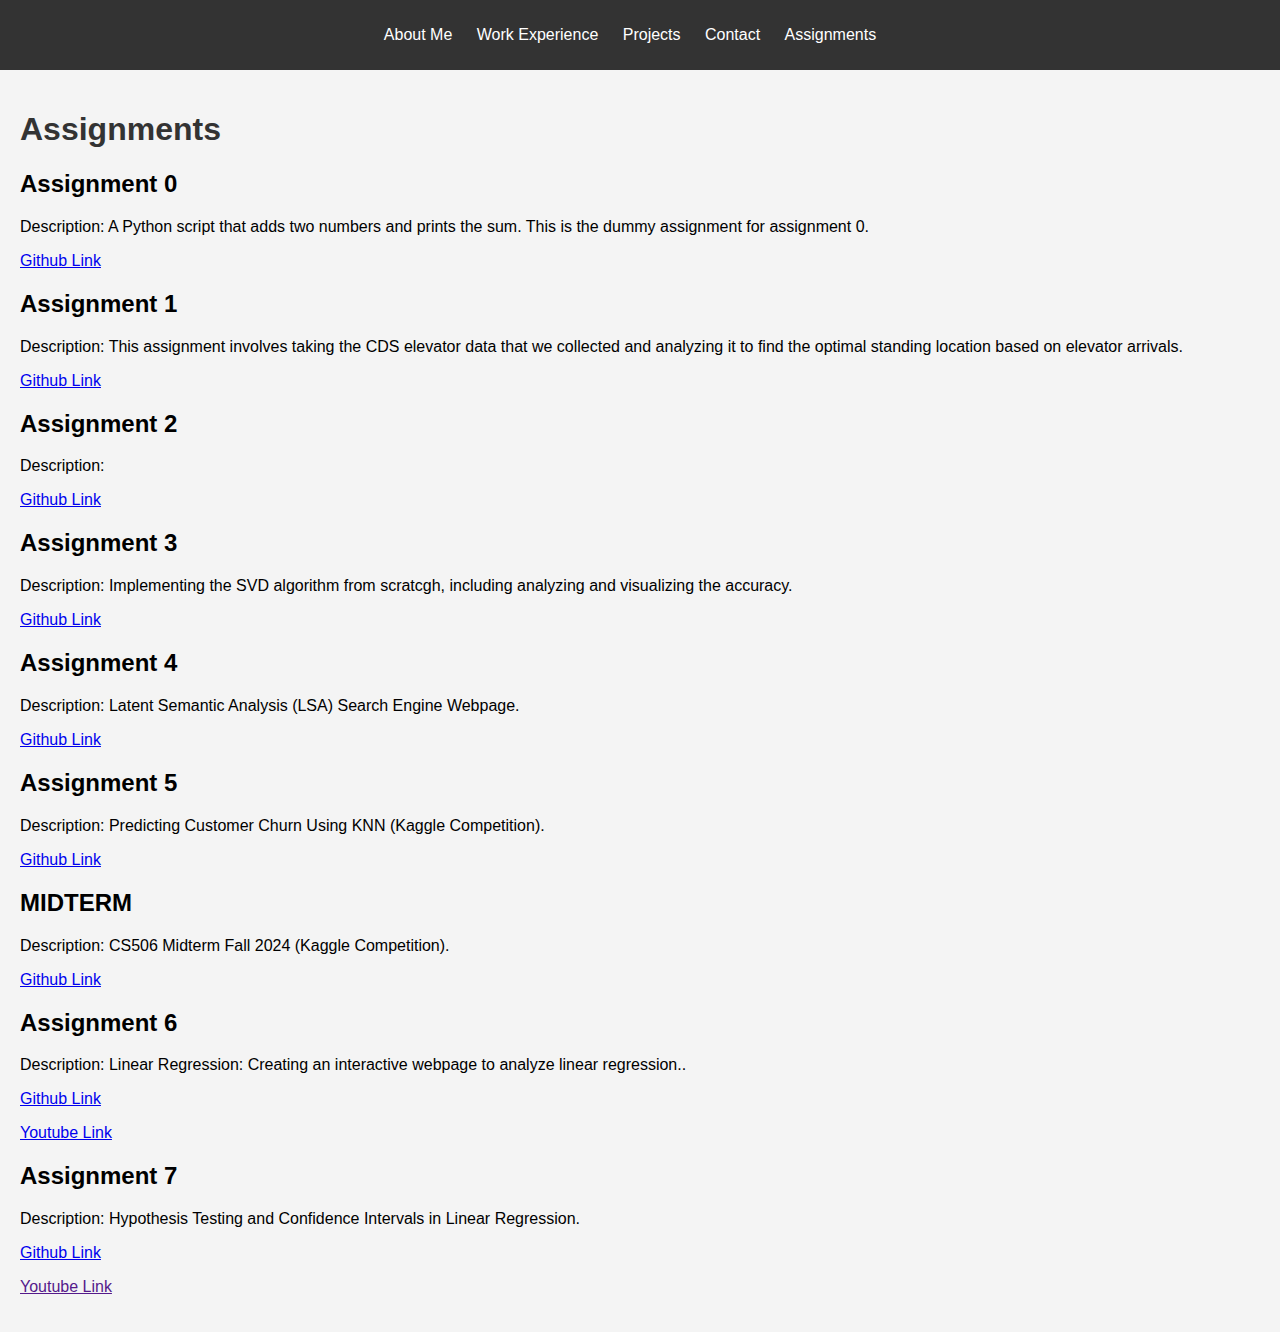
==== assignments.html @ 0c634050 "Update assignments.html" ====
<!DOCTYPE html>
<html lang="en">
<head>
    <meta charset="UTF-8">
    <meta name="viewport" content="width=device-width, initial-scale=1.0">
    <title>Alex Noor | Assignments</title>
    <link rel="stylesheet" href="style.css">
</head>
<body>
    <header>
        <nav>
            <ul>
                <li><a href="index.html">About Me</a></li>
                <li><a href="work-experience.html">Work Experience</a></li>
                <li><a href="projects.html">Projects</a></li>
                <li><a href="contact.html">Contact</a></li>
                <li><a href="assignments.html">Assignments</a></li>
            </ul>
        </nav>
    </header>
    <main>
        <h1>Assignments</h1>
        <h2>Assignment 0</h2>
        <p>Description: A Python script that adds two numbers and prints the sum. This is the dummy assignment for assignment 0.</p>
        <p><a href="https://github.com/alexnoorr/alexnoor-assignment-0">Github Link</a></p>
        <h2>Assignment 1</h2>
        <p>Description: This assignment involves taking the CDS elevator data that we collected and analyzing it to find the optimal standing location based on elevator arrivals.</p>
        <p><a href="https://github.com/alexnoorr/alexnoor-assignment-1">Github Link</a></p>
        <h2>Assignment 2</h2>
        <p>Description: </p>
        <p><a href="https://github.com/alexnoorr/alexnoor-assignment-2">Github Link</a></p>
        <h2>Assignment 3</h2>
        <p>Description: Implementing the SVD algorithm from scratcgh, including analyzing and visualizing the accuracy.</p>
        <p><a href="https://github.com/alexnoorr/alexnoor-assignment-3">Github Link</a></p>
        <h2>Assignment 4</h2>
        <p>Description: Latent Semantic Analysis (LSA) Search Engine Webpage.</p>
        <p><a href="https://github.com/alexnoorr/alexnoor-assignment-4">Github Link</a></p>
        <h2>Assignment 5</h2>
        <p>Description: Predicting Customer Churn Using KNN (Kaggle Competition).</p>
        <p><a href="https://github.com/alexnoorr/alexnoor-assignment-5">Github Link</a></p>
        <h2>MIDTERM</h2>
        <p>Description: CS506 Midterm Fall 2024 (Kaggle Competition).</p>
        <p><a href="https://github.com/alexnoorr/alexnoor-midterm">Github Link</a></p>
        <h2>Assignment 6</h2>
        <p>Description: Linear Regression: Creating an interactive webpage to analyze linear regression..</p>
        <p><a href="https://github.com/alexnoorr/alexnoor-assignment-6">Github Link</a></p>
        <p><a href="https://youtu.be/SUIw11noRdc">Youtube Link</a></p>
        <h2>Assignment 7</h2>
        <p>Description: Hypothesis Testing and Confidence Intervals in Linear Regression.</p>
        <p><a href="https://github.com/alexnoorr/alexnoor-assignment-7">Github Link</a></p>
        <p><a href="">Youtube Link</a></p>
    </main>
    </main>
</body>
</html>
---- style.css ----
body {
    font-family: Arial, sans-serif;
    margin: 0;
    padding: 0;
    background-color: #f4f4f4;
}

header {
    background-color: #333;
    color: white;
    padding: 10px 0;
    text-align: center;
}

nav ul {
    list-style: none;
    padding: 0;
}

nav ul li {
    display: inline;
    margin-right: 20px;
}

nav ul li a {
    color: white;
    text-decoration: none;
}

main {
    padding: 20px;
}

h1 {
    color: #333;
}
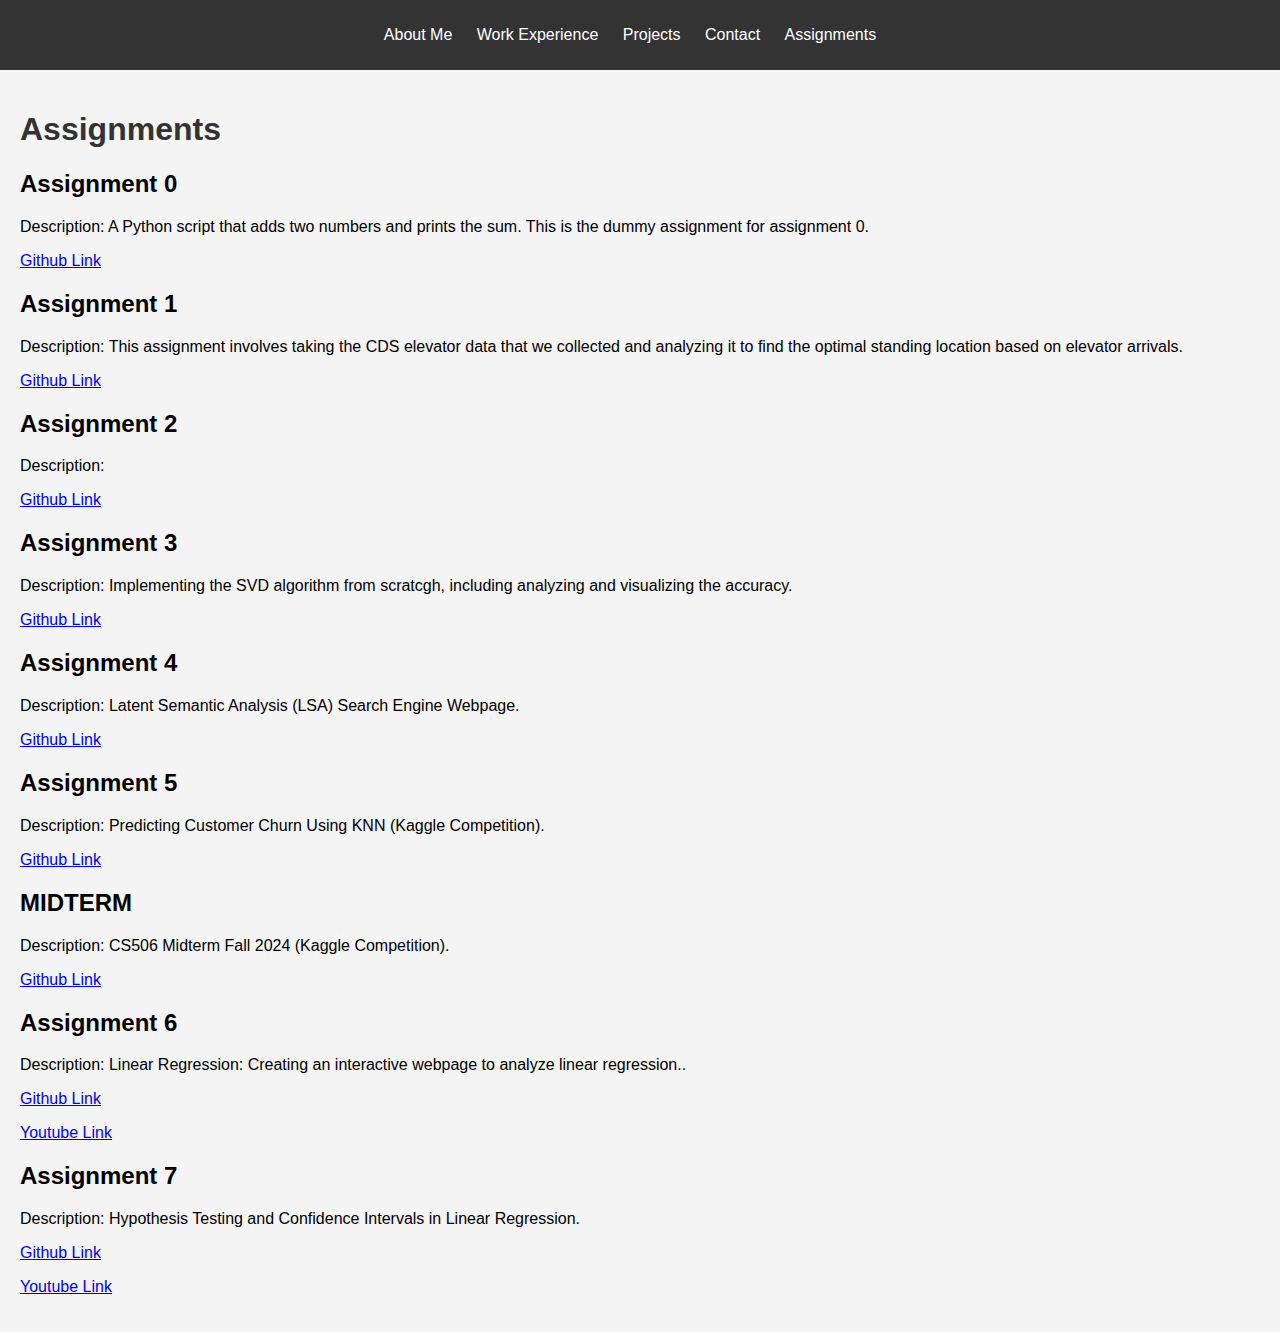
==== commit f8939470: "Update assignments.html" ====
--- a/assignments.html
+++ b/assignments.html
@@ -48,7 +48,7 @@
         <h2>Assignment 7</h2>
         <p>Description: Hypothesis Testing and Confidence Intervals in Linear Regression.</p>
         <p><a href="https://github.com/alexnoorr/alexnoor-assignment-7">Github Link</a></p>
-        <p><a href="">Youtube Link</a></p>
+        <p><a href="https://youtu.be/1leWz3vFf1E">Youtube Link</a></p>
     </main>
     </main>
 </body>
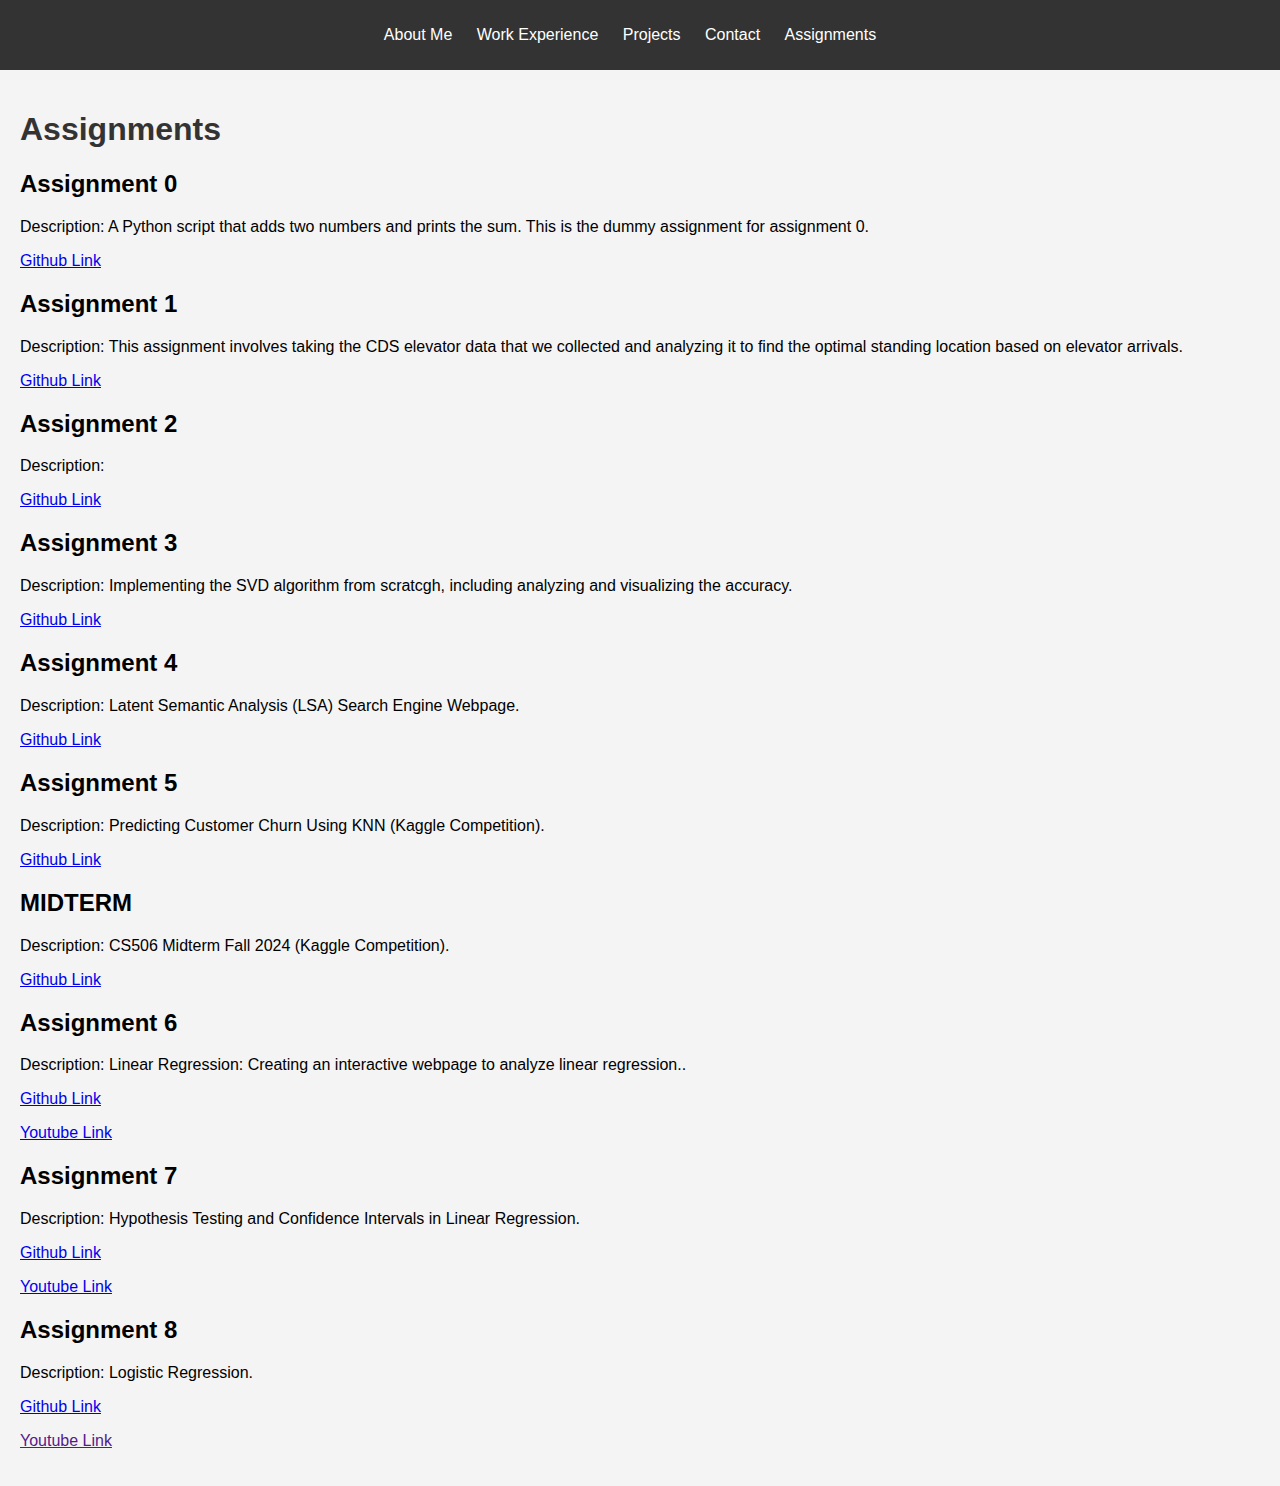
==== commit a03f8a36: "Update assignments.html" ====
--- a/assignments.html
+++ b/assignments.html
@@ -49,6 +49,10 @@
         <p>Description: Hypothesis Testing and Confidence Intervals in Linear Regression.</p>
         <p><a href="https://github.com/alexnoorr/alexnoor-assignment-7">Github Link</a></p>
         <p><a href="https://youtu.be/1leWz3vFf1E">Youtube Link</a></p>
+        <h2>Assignment 8</h2>
+        <p>Description: Logistic Regression.</p>
+        <p><a href="https://github.com/alexnoorr/alexnoor-assignment-8">Github Link</a></p>
+        <p><a href="">Youtube Link</a></p>
     </main>
     </main>
 </body>
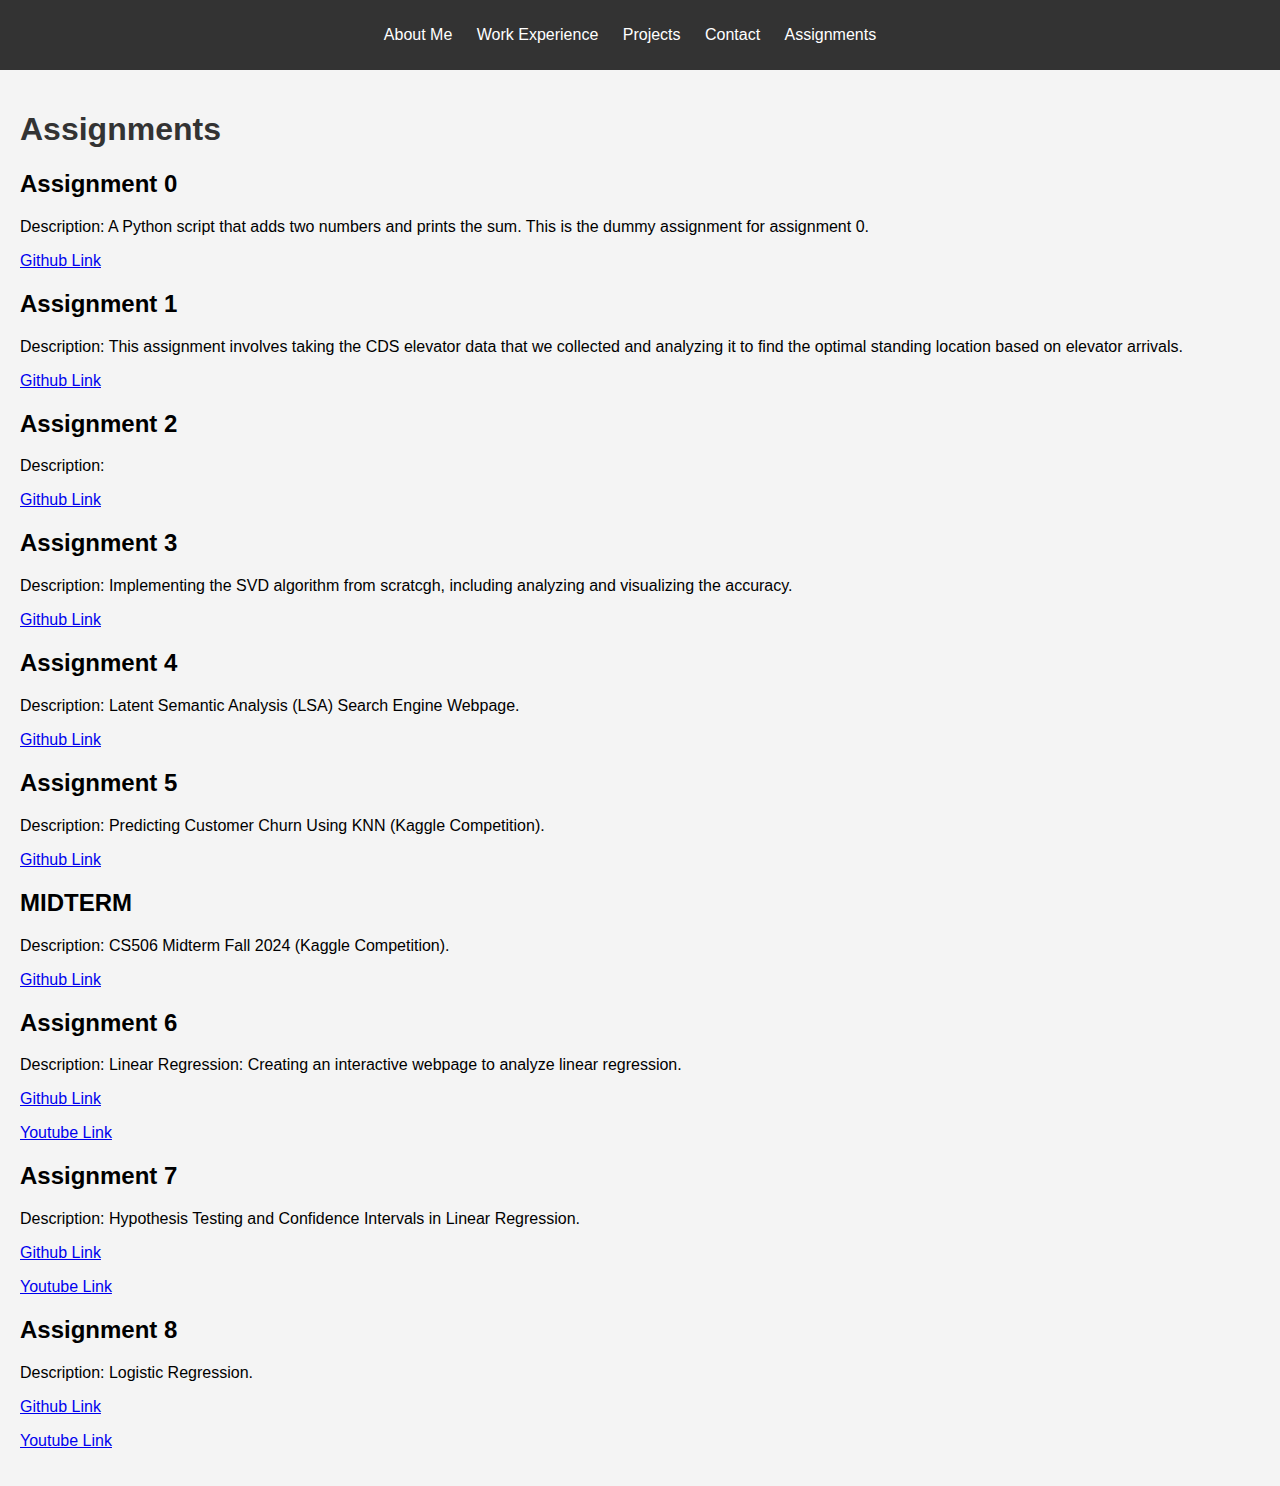
==== commit 952efbd7: "Update assignments.html" ====
--- a/assignments.html
+++ b/assignments.html
@@ -42,7 +42,7 @@
         <p>Description: CS506 Midterm Fall 2024 (Kaggle Competition).</p>
         <p><a href="https://github.com/alexnoorr/alexnoor-midterm">Github Link</a></p>
         <h2>Assignment 6</h2>
-        <p>Description: Linear Regression: Creating an interactive webpage to analyze linear regression..</p>
+        <p>Description: Linear Regression: Creating an interactive webpage to analyze linear regression.</p>
         <p><a href="https://github.com/alexnoorr/alexnoor-assignment-6">Github Link</a></p>
         <p><a href="https://youtu.be/SUIw11noRdc">Youtube Link</a></p>
         <h2>Assignment 7</h2>
@@ -52,7 +52,7 @@
         <h2>Assignment 8</h2>
         <p>Description: Logistic Regression.</p>
         <p><a href="https://github.com/alexnoorr/alexnoor-assignment-8">Github Link</a></p>
-        <p><a href="">Youtube Link</a></p>
+        <p><a href="https://youtu.be/_ZyEqXk-9n8">Youtube Link</a></p>
     </main>
     </main>
 </body>
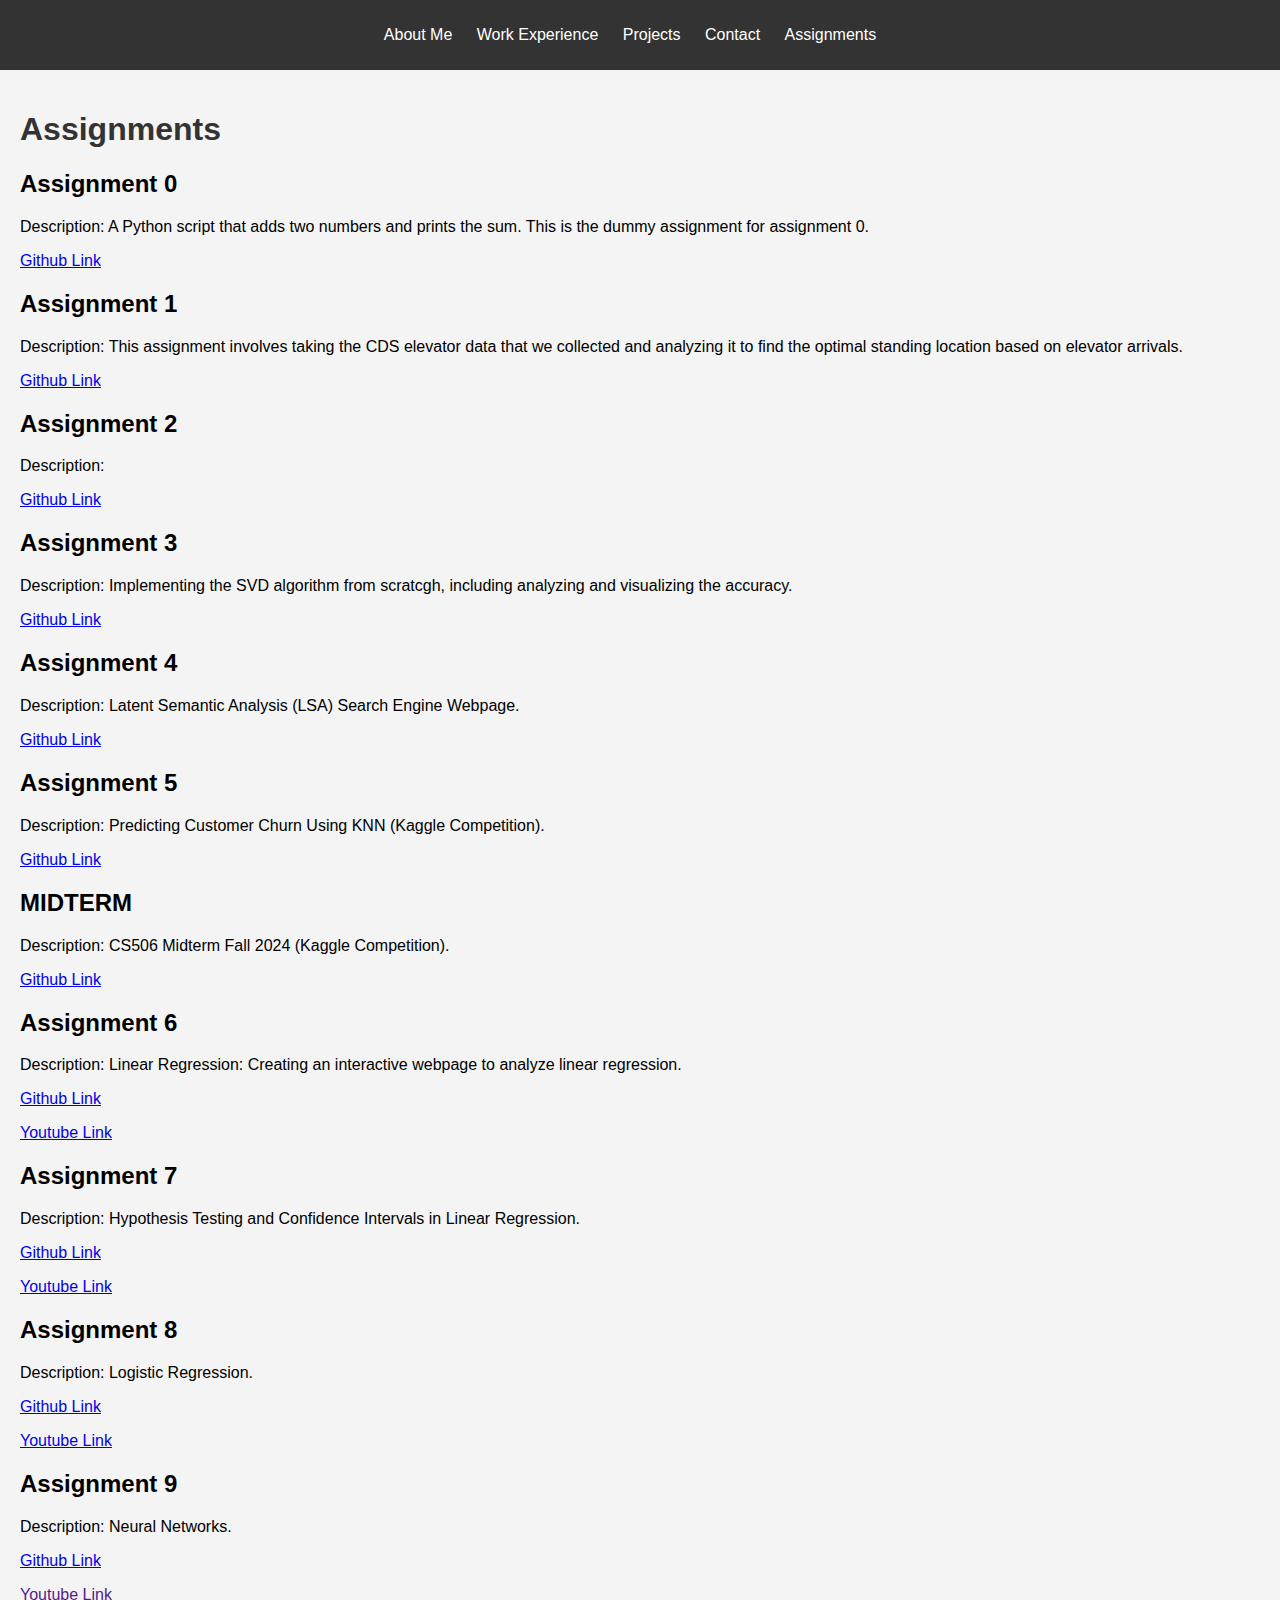
==== commit dbd4d147: "Update assignments.html" ====
--- a/assignments.html
+++ b/assignments.html
@@ -53,6 +53,10 @@
         <p>Description: Logistic Regression.</p>
         <p><a href="https://github.com/alexnoorr/alexnoor-assignment-8">Github Link</a></p>
         <p><a href="https://youtu.be/_ZyEqXk-9n8">Youtube Link</a></p>
+        <h2>Assignment 9</h2>
+        <p>Description: Neural Networks.</p>
+        <p><a href="https://github.com/alexnoorr/alexnoor-assignment-9">Github Link</a></p>
+        <p><a href="">Youtube Link</a></p>
     </main>
     </main>
 </body>
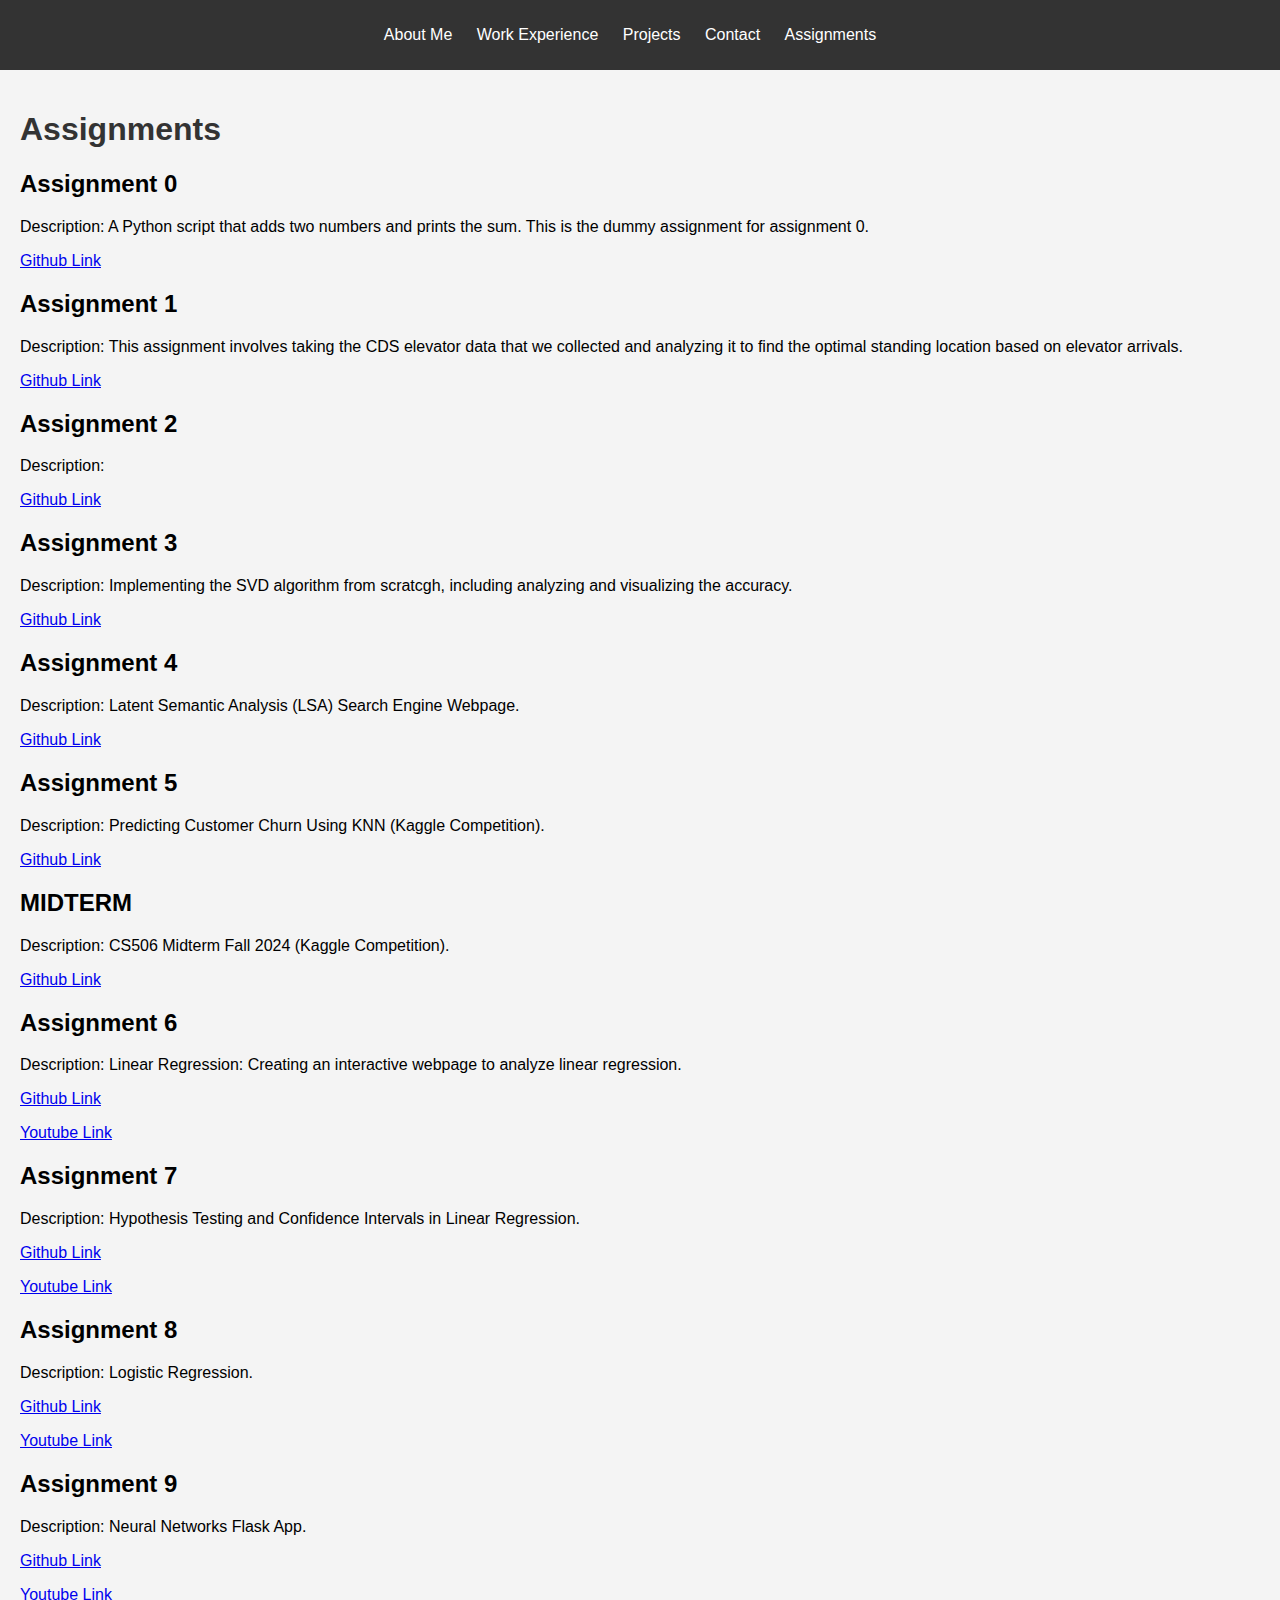
==== commit d64fb334: "Update assignments.html" ====
--- a/assignments.html
+++ b/assignments.html
@@ -54,9 +54,9 @@
         <p><a href="https://github.com/alexnoorr/alexnoor-assignment-8">Github Link</a></p>
         <p><a href="https://youtu.be/_ZyEqXk-9n8">Youtube Link</a></p>
         <h2>Assignment 9</h2>
-        <p>Description: Neural Networks.</p>
+        <p>Description: Neural Networks Flask App.</p>
         <p><a href="https://github.com/alexnoorr/alexnoor-assignment-9">Github Link</a></p>
-        <p><a href="">Youtube Link</a></p>
+        <p><a href="https://youtu.be/rI6q-xe0ZfA">Youtube Link</a></p>
     </main>
     </main>
 </body>
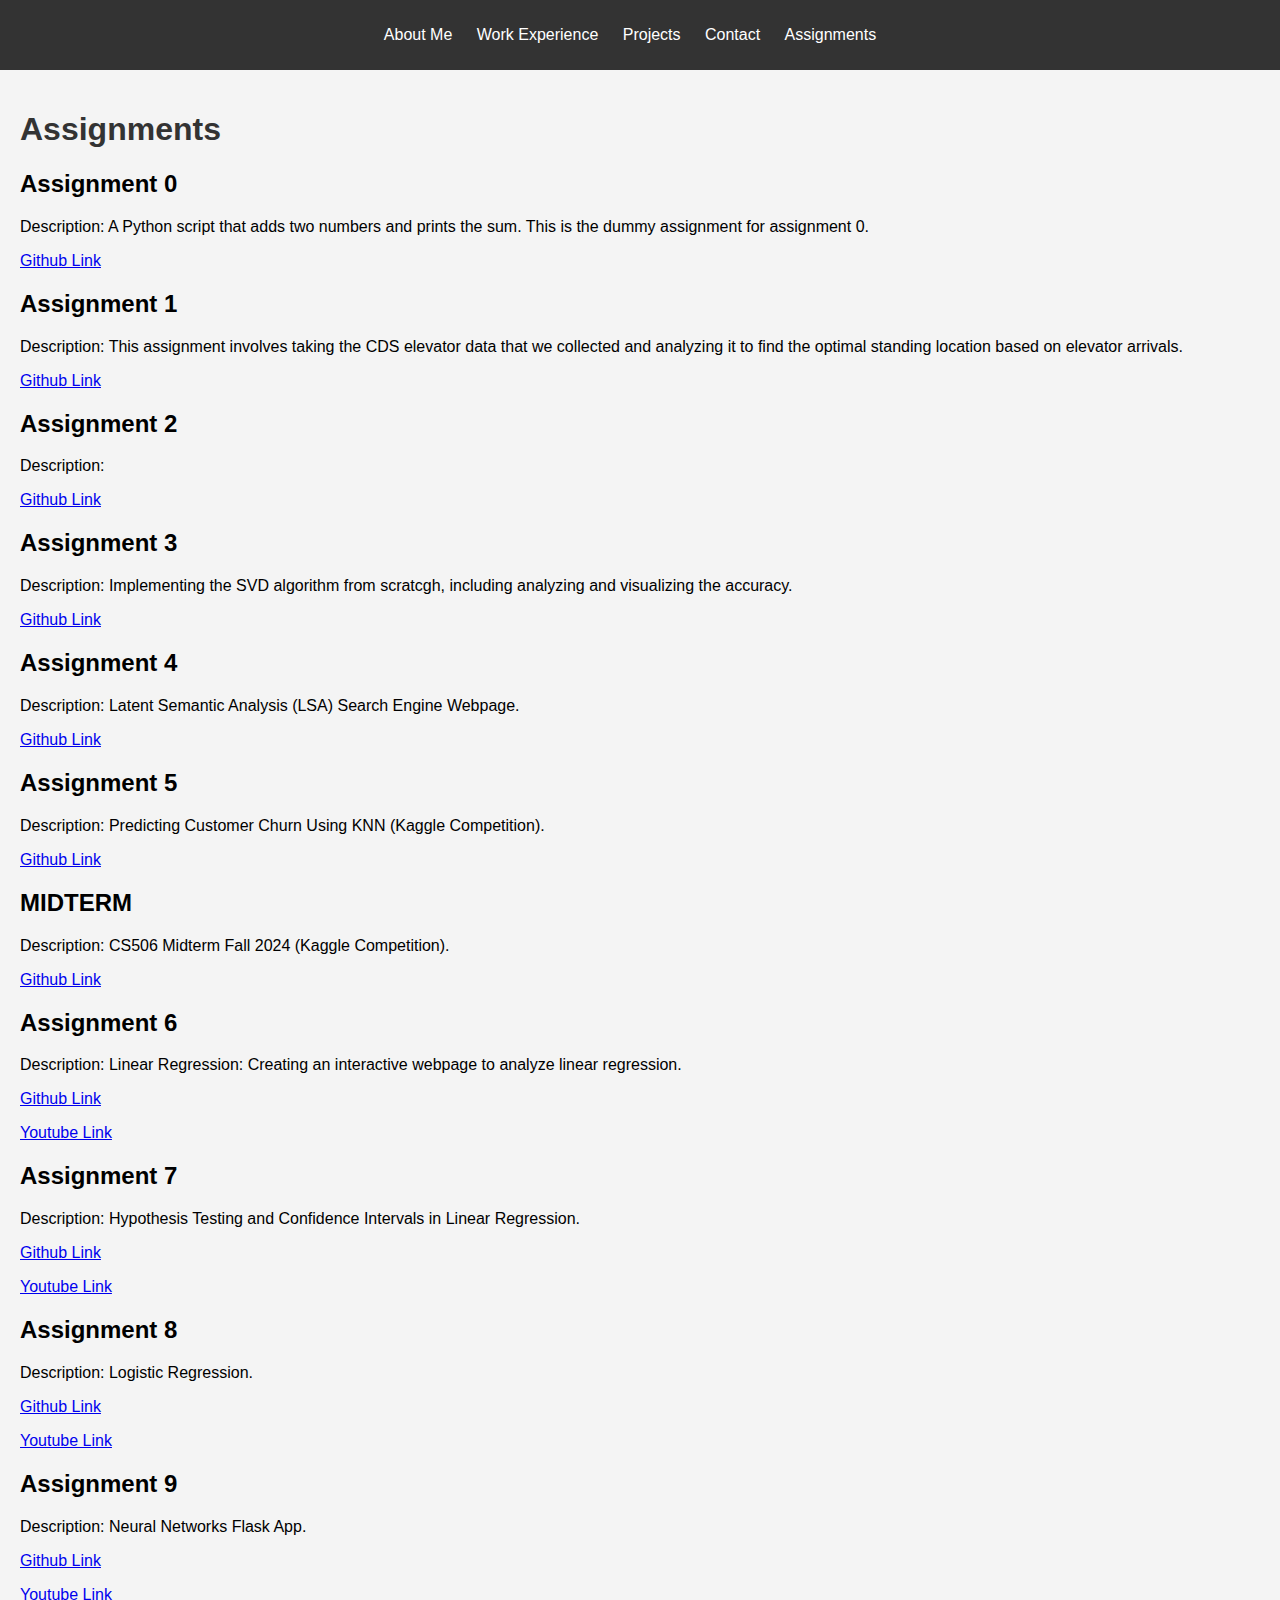
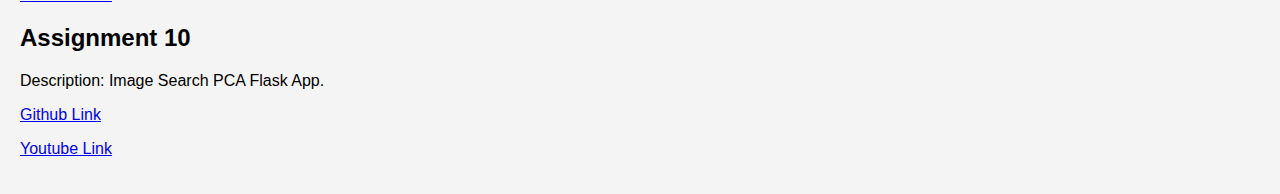
==== commit 6ab7fa85: "Update assignments.html" ====
--- a/assignments.html
+++ b/assignments.html
@@ -57,6 +57,10 @@
         <p>Description: Neural Networks Flask App.</p>
         <p><a href="https://github.com/alexnoorr/alexnoor-assignment-9">Github Link</a></p>
         <p><a href="https://youtu.be/rI6q-xe0ZfA">Youtube Link</a></p>
+        <h2>Assignment 10</h2>
+        <p>Description: Image Search PCA Flask App.</p>
+        <p><a href="https://github.com/alexnoorr/alexnoor-assignment-10">Github Link</a></p>
+        <p><a href="https://youtu.be/cAwtugxwHAY">Youtube Link</a></p>
     </main>
     </main>
 </body>
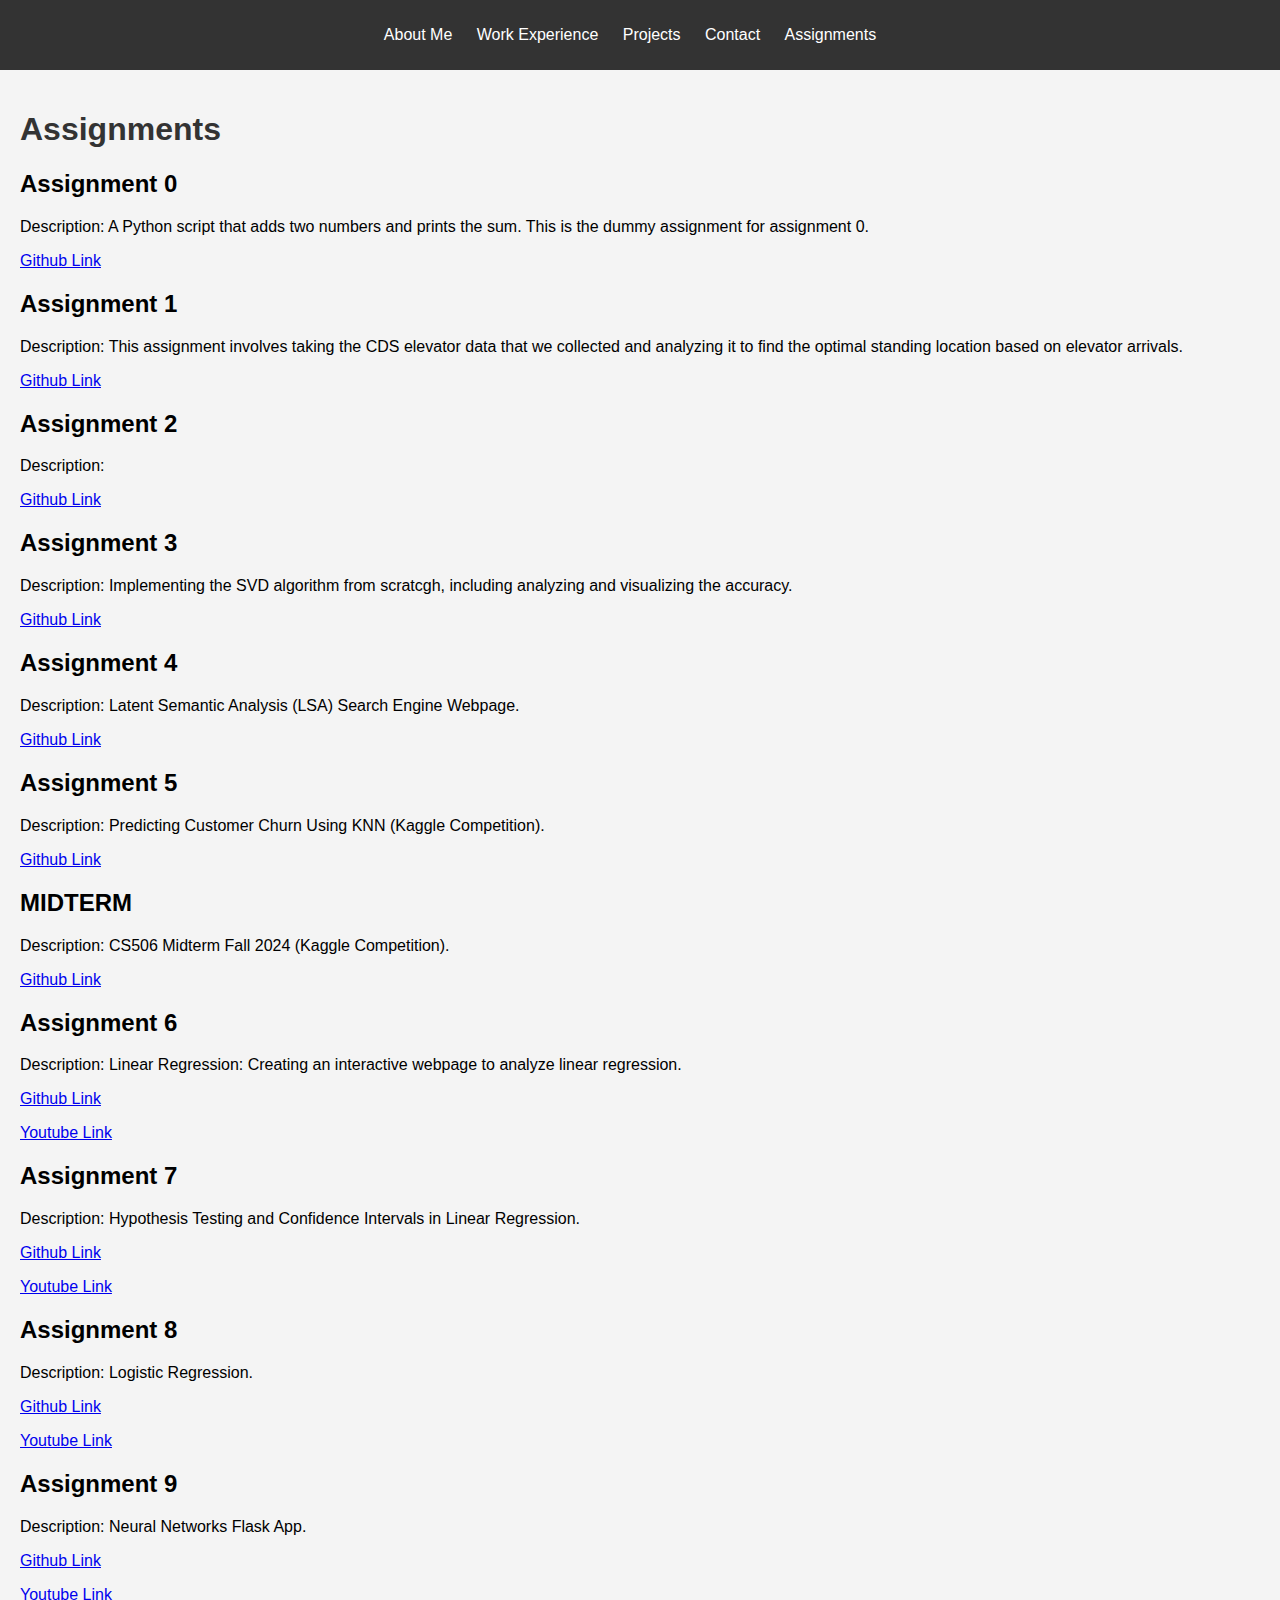
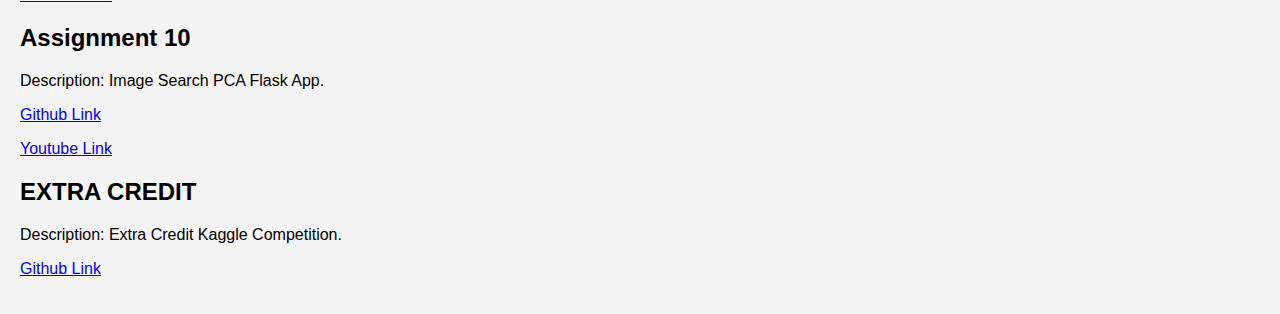
==== commit 77e5bc43: "Update assignments.html" ====
--- a/assignments.html
+++ b/assignments.html
@@ -61,6 +61,9 @@
         <p>Description: Image Search PCA Flask App.</p>
         <p><a href="https://github.com/alexnoorr/alexnoor-assignment-10">Github Link</a></p>
         <p><a href="https://youtu.be/cAwtugxwHAY">Youtube Link</a></p>
+        <h2>EXTRA CREDIT</h2>
+        <p>Description: Extra Credit Kaggle Competition.</p>
+        <p><a href="https://github.com/alexnoorr/alexnoor-extra-credit">Github Link</a></p>
     </main>
     </main>
 </body>
